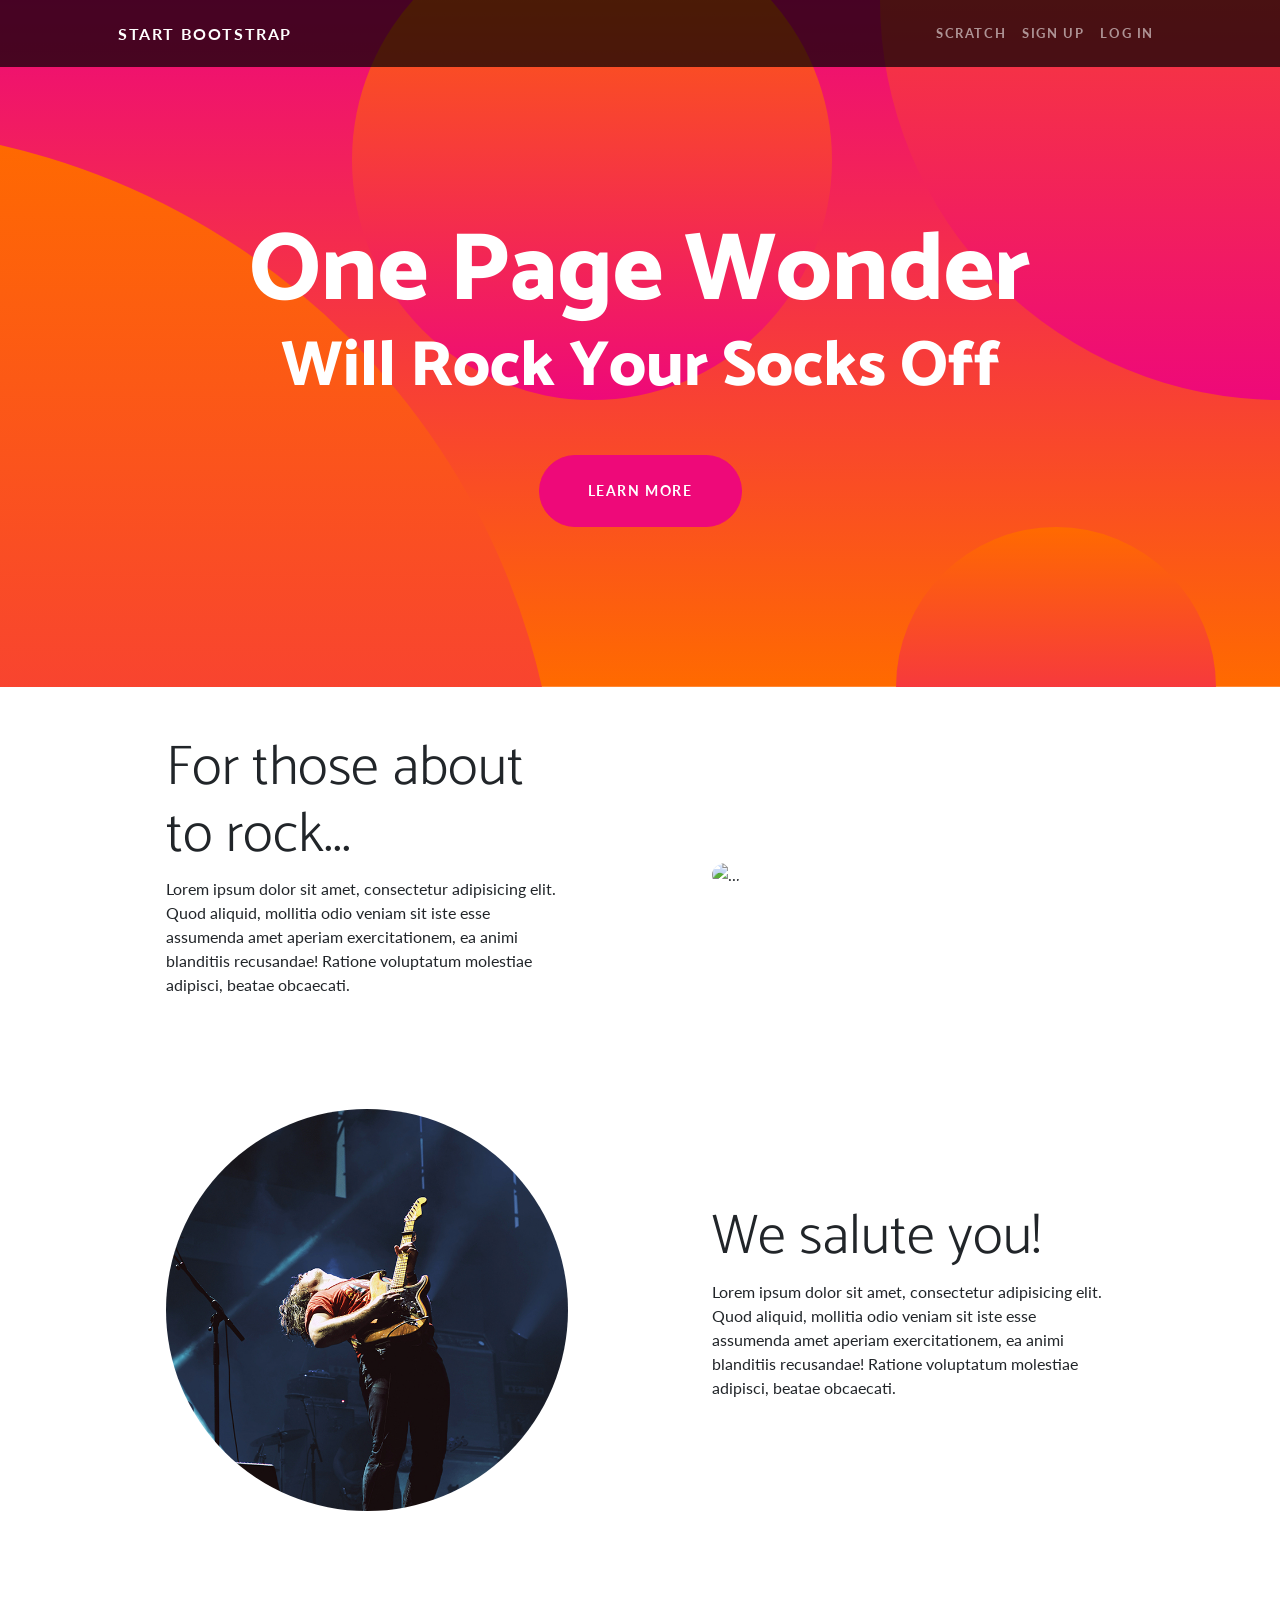
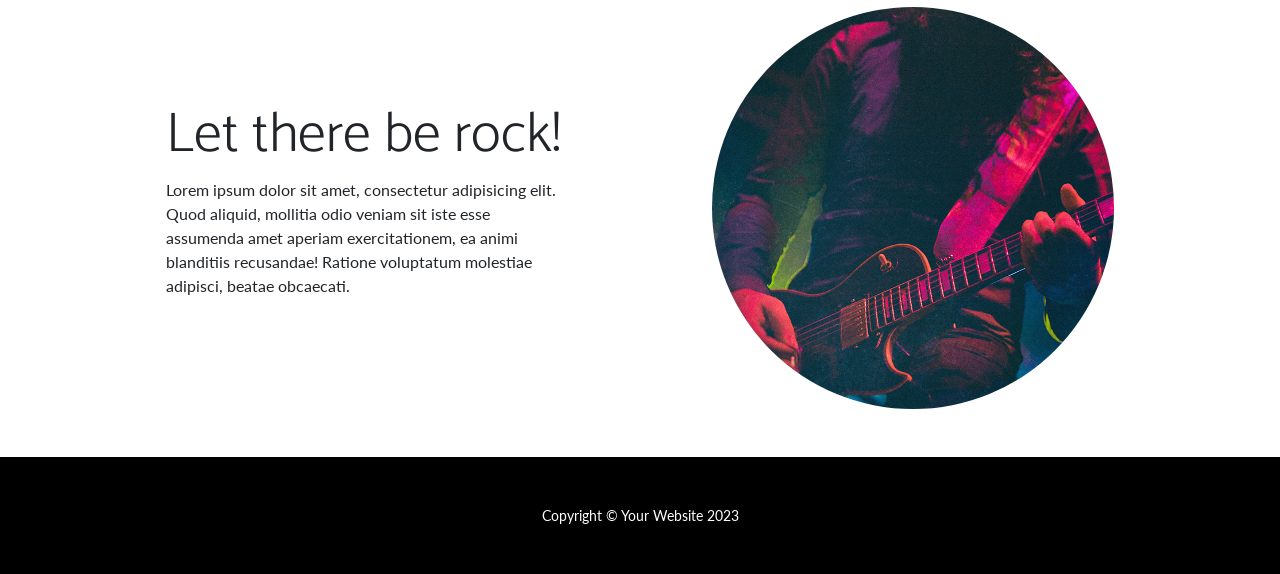
==== index.html @ 85772f64 "Add files via upload" ====
<!DOCTYPE html>
<html lang="en">
    <head>
        <meta charset="utf-8" />
        <meta name="viewport" content="width=device-width, initial-scale=1, shrink-to-fit=no" />
        <meta name="description" content="" />
        <meta name="author" content="" />
        <title>Peppa Pig</title>
        <link rel="icon" type="image/x-icon" href="assets/favicon.ico" />
        <!-- Font Awesome icons (free version)-->
        <script src="https://use.fontawesome.com/releases/v6.3.0/js/all.js" crossorigin="anonymous"></script>
        <!-- Google fonts-->
        <link href="https://fonts.googleapis.com/css?family=Catamaran:100,200,300,400,500,600,700,800,900" rel="stylesheet" />
        <link href="https://fonts.googleapis.com/css?family=Lato:100,100i,300,300i,400,400i,700,700i,900,900i" rel="stylesheet" />
        <!-- Core theme CSS (includes Bootstrap)-->
        <link href="css/styles.css" rel="stylesheet" />
    </head>
    <body id="page-top">
        <!-- Navigation-->
        <nav class="navbar navbar-expand-lg navbar-dark navbar-custom fixed-top">
            <div class="container px-5">
                <a class="navbar-brand" href="#page-top">Start Bootstrap</a>
                <button class="navbar-toggler" type="button" data-bs-toggle="collapse" data-bs-target="#navbarResponsive" aria-controls="navbarResponsive" aria-expanded="false" aria-label="Toggle navigation"><span class="navbar-toggler-icon"></span></button>
                <div class="collapse navbar-collapse" id="navbarResponsive">
                    <ul class="navbar-nav ms-auto">
                        <li class="nav-item"><a class="nav-link" href="scratch.html">Scratch</a></li>
                        <li class="nav-item"><a class="nav-link" href="#!">Sign Up</a></li>
                        <li class="nav-item"><a class="nav-link" href="#!">Log In</a></li>
                    </ul>
                </div>
            </div>
        </nav>
        <!-- Header-->
        <header class="masthead text-center text-white">
            <div class="masthead-content">
                <div class="container px-5">
                    <h1 class="masthead-heading mb-0">One Page Wonder</h1>
                    <h2 class="masthead-subheading mb-0">Will Rock Your Socks Off</h2>
                    <a class="btn btn-primary btn-xl rounded-pill mt-5" href="#scroll">Learn More</a>
                </div>
            </div>
            <div class="bg-circle-1 bg-circle"></div>
            <div class="bg-circle-2 bg-circle"></div>
            <div class="bg-circle-3 bg-circle"></div>
            <div class="bg-circle-4 bg-circle"></div>
        </header>
        <!-- Content section 1-->
        <section id="scroll">
            <div class="container px-5">
                <div class="row gx-5 align-items-center">
                    <div class="col-lg-6 order-lg-2">
                        <div class="p-5"><img class="img-fluid rounded-circle" src="[data-uri]" alt="..." /></div>
                    </div>
                    <div class="col-lg-6 order-lg-1">
                        <div class="p-5">
                            <h2 class="display-4">For those about to rock...</h2>
                            <p>Lorem ipsum dolor sit amet, consectetur adipisicing elit. Quod aliquid, mollitia odio veniam sit iste esse assumenda amet aperiam exercitationem, ea animi blanditiis recusandae! Ratione voluptatum molestiae adipisci, beatae obcaecati.</p>
                        </div>
                    </div>
                </div>
            </div>
        </section>
        <!-- Content section 2-->
        <section>
            <div class="container px-5">
                <div class="row gx-5 align-items-center">
                    <div class="col-lg-6">
                        <div class="p-5"><img class="img-fluid rounded-circle" src="assets/img/02.jpg" alt="..." /></div>
                    </div>
                    <div class="col-lg-6">
                        <div class="p-5">
                            <h2 class="display-4">We salute you!</h2>
                            <p>Lorem ipsum dolor sit amet, consectetur adipisicing elit. Quod aliquid, mollitia odio veniam sit iste esse assumenda amet aperiam exercitationem, ea animi blanditiis recusandae! Ratione voluptatum molestiae adipisci, beatae obcaecati.</p>
                        </div>
                    </div>
                </div>
            </div>
        </section>
        <!-- Content section 3-->
        <section>
            <div class="container px-5">
                <div class="row gx-5 align-items-center">
                    <div class="col-lg-6 order-lg-2">
                        <div class="p-5"><img class="img-fluid rounded-circle" src="assets/img/03.jpg" alt="..." /></div>
                    </div>
                    <div class="col-lg-6 order-lg-1">
                        <div class="p-5">
                            <h2 class="display-4">Let there be rock!</h2>
                            <p>Lorem ipsum dolor sit amet, consectetur adipisicing elit. Quod aliquid, mollitia odio veniam sit iste esse assumenda amet aperiam exercitationem, ea animi blanditiis recusandae! Ratione voluptatum molestiae adipisci, beatae obcaecati.</p>
                        </div>
                    </div>
                </div>
            </div>
        </section>
        <!-- Footer-->
        <footer class="py-5 bg-black">
            <div class="container px-5"><p class="m-0 text-center text-white small">Copyright &copy; Your Website 2023</p></div>
        </footer>
        <!-- Bootstrap core JS-->
        <script src="https://cdn.jsdelivr.net/npm/bootstrap@5.2.3/dist/js/bootstrap.bundle.min.js"></script>
        <!-- Core theme JS-->
        <script src="js/scripts.js"></script>
    </body>
</html>
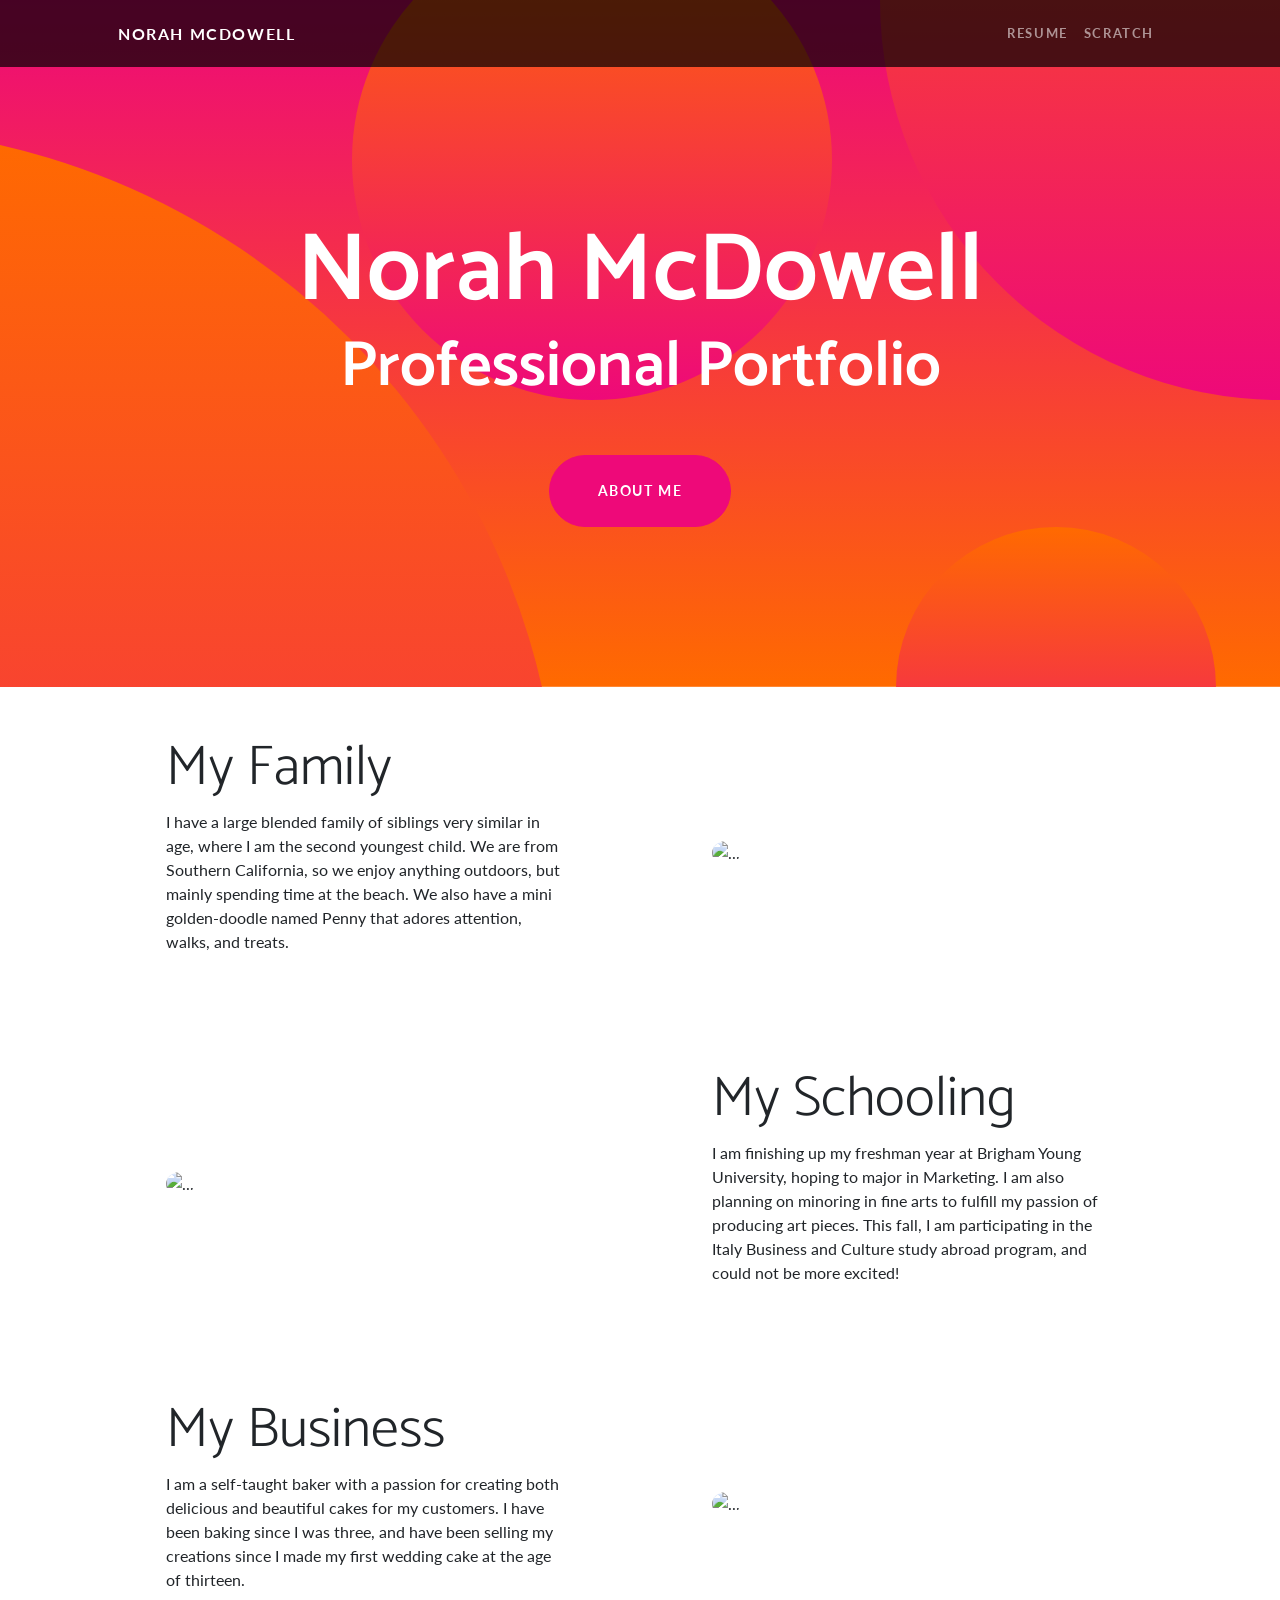
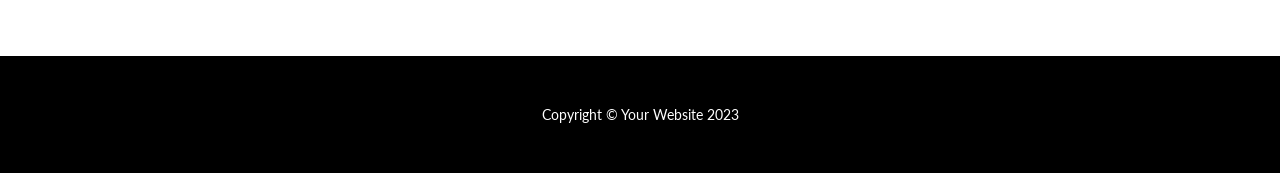
==== commit 4552cd1f: "Add files via upload" ====
--- a/index.html
+++ b/index.html
@@ -5,7 +5,7 @@
         <meta name="viewport" content="width=device-width, initial-scale=1, shrink-to-fit=no" />
         <meta name="description" content="" />
         <meta name="author" content="" />
-        <title>Peppa Pig</title>
+        <title>Norah McDowell</title>
         <link rel="icon" type="image/x-icon" href="assets/favicon.ico" />
         <!-- Font Awesome icons (free version)-->
         <script src="https://use.fontawesome.com/releases/v6.3.0/js/all.js" crossorigin="anonymous"></script>
@@ -19,13 +19,12 @@
         <!-- Navigation-->
         <nav class="navbar navbar-expand-lg navbar-dark navbar-custom fixed-top">
             <div class="container px-5">
-                <a class="navbar-brand" href="#page-top">Start Bootstrap</a>
+                <a class="navbar-brand" href="#page-top">Norah McDowell</a>
                 <button class="navbar-toggler" type="button" data-bs-toggle="collapse" data-bs-target="#navbarResponsive" aria-controls="navbarResponsive" aria-expanded="false" aria-label="Toggle navigation"><span class="navbar-toggler-icon"></span></button>
                 <div class="collapse navbar-collapse" id="navbarResponsive">
                     <ul class="navbar-nav ms-auto">
+                        <li class="nav-item"><a class="nav-link" href="resume.html">Resume</a></li>
                         <li class="nav-item"><a class="nav-link" href="scratch.html">Scratch</a></li>
-                        <li class="nav-item"><a class="nav-link" href="#!">Sign Up</a></li>
-                        <li class="nav-item"><a class="nav-link" href="#!">Log In</a></li>
                     </ul>
                 </div>
             </div>
@@ -34,9 +33,9 @@
         <header class="masthead text-center text-white">
             <div class="masthead-content">
                 <div class="container px-5">
-                    <h1 class="masthead-heading mb-0">One Page Wonder</h1>
-                    <h2 class="masthead-subheading mb-0">Will Rock Your Socks Off</h2>
-                    <a class="btn btn-primary btn-xl rounded-pill mt-5" href="#scroll">Learn More</a>
+                    <h1 class="masthead-heading mb-0">Norah McDowell</h1>
+                    <h2 class="masthead-subheading mb-0">Professional Portfolio</h2>
+                    <a class="btn btn-primary btn-xl rounded-pill mt-5" href="#scroll">About Me</a>
                 </div>
             </div>
             <div class="bg-circle-1 bg-circle"></div>
@@ -49,12 +48,12 @@
             <div class="container px-5">
                 <div class="row gx-5 align-items-center">
                     <div class="col-lg-6 order-lg-2">
-                        <div class="p-5"><img class="img-fluid rounded-circle" src="[data-uri]" alt="..." /></div>
+                        <div class="p-5"><img class="img-fluid rounded-circle" src="assets/img/IMG_4957.JPG" alt="..." /></div>
                     </div>
                     <div class="col-lg-6 order-lg-1">
                         <div class="p-5">
-                            <h2 class="display-4">For those about to rock...</h2>
-                            <p>Lorem ipsum dolor sit amet, consectetur adipisicing elit. Quod aliquid, mollitia odio veniam sit iste esse assumenda amet aperiam exercitationem, ea animi blanditiis recusandae! Ratione voluptatum molestiae adipisci, beatae obcaecati.</p>
+                            <h2 class="display-4">My Family</h2>
+                            <p>I have a large blended family of siblings very similar in age, where I am the second youngest child. We are from Southern California, so we enjoy anything outdoors, but mainly spending time at the beach. We also have a mini golden-doodle named Penny that adores attention, walks, and treats.</p>
                         </div>
                     </div>
                 </div>
@@ -65,12 +64,12 @@
             <div class="container px-5">
                 <div class="row gx-5 align-items-center">
                     <div class="col-lg-6">
-                        <div class="p-5"><img class="img-fluid rounded-circle" src="assets/img/02.jpg" alt="..." /></div>
+                        <div class="p-5"><img class="img-fluid rounded-circle" src="assets/img/IMG_2446.jpeg" alt="..." /></div>
                     </div>
                     <div class="col-lg-6">
                         <div class="p-5">
-                            <h2 class="display-4">We salute you!</h2>
-                            <p>Lorem ipsum dolor sit amet, consectetur adipisicing elit. Quod aliquid, mollitia odio veniam sit iste esse assumenda amet aperiam exercitationem, ea animi blanditiis recusandae! Ratione voluptatum molestiae adipisci, beatae obcaecati.</p>
+                            <h2 class="display-4">My Schooling</h2>
+                            <p>I am finishing up my freshman year at Brigham Young University, hoping to major in Marketing. I am also planning on minoring in fine arts to fulfill my passion of producing art pieces. This fall, I am participating in the Italy Business and Culture study abroad program, and could not be more excited!</p>
                         </div>
                     </div>
                 </div>
@@ -81,12 +80,12 @@
             <div class="container px-5">
                 <div class="row gx-5 align-items-center">
                     <div class="col-lg-6 order-lg-2">
-                        <div class="p-5"><img class="img-fluid rounded-circle" src="assets/img/03.jpg" alt="..." /></div>
+                        <div class="p-5"><img class="img-fluid rounded-circle" src="assets/img/IMG_8059.JPG" alt="..." /></div>
                     </div>
                     <div class="col-lg-6 order-lg-1">
                         <div class="p-5">
-                            <h2 class="display-4">Let there be rock!</h2>
-                            <p>Lorem ipsum dolor sit amet, consectetur adipisicing elit. Quod aliquid, mollitia odio veniam sit iste esse assumenda amet aperiam exercitationem, ea animi blanditiis recusandae! Ratione voluptatum molestiae adipisci, beatae obcaecati.</p>
+                            <h2 class="display-4">My Business</h2>
+                            <p>I am a self-taught baker with a passion for creating both delicious and beautiful cakes for my customers. I have been baking since I was three, and have been selling my creations since I made my first wedding cake at the age of thirteen.</p>
                         </div>
                     </div>
                 </div>
